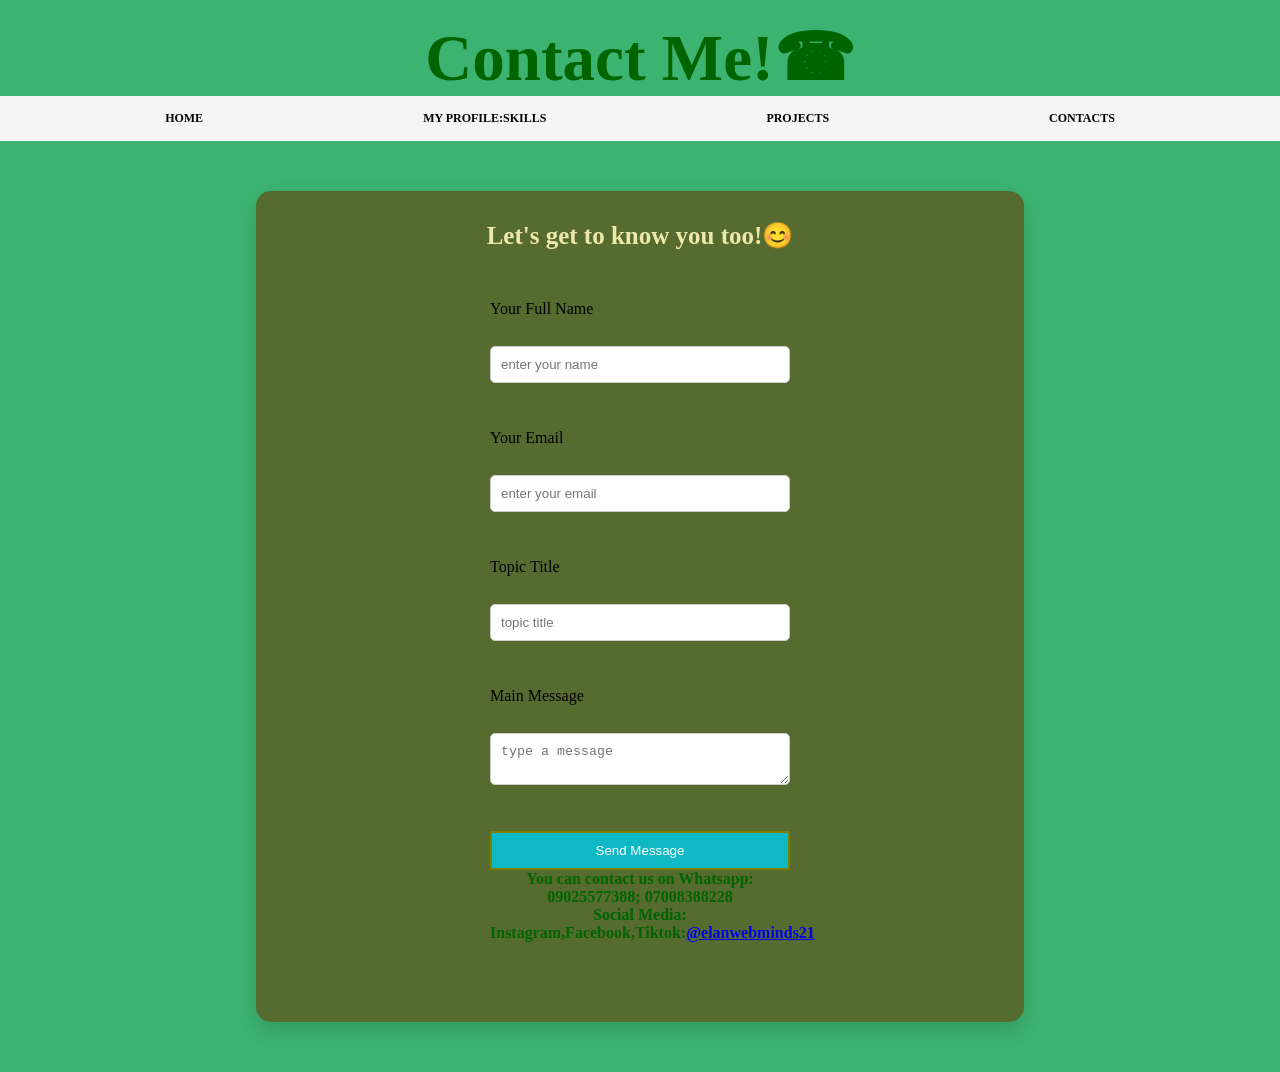
==== contact.html @ ccb928df "First commit" ====
<!DOCTYPE html
<html>
<head>
    <meta charset="UTF-8">
    <meta name="viewport" content="width=device-width, initial-scale=1.0">
<title>CONTACTS</title> 
<link rel="stylesheet" href="style.css">
</head>

<body>
    <h1>Contact Me!&#x260E;</h1>
   <nav>
    <a href="index.html" class="nav-btn">HOME</a>
    <a href="profile.html" class="nav-btn">MY PROFILE:SKILLS</a>
    <a href="projects.html" class="nav-btn">PROJECTS</a>
    <a href="contact.html" class="nav-btn">CONTACTS</a>
    </nav>
<div class="contact-box">
<h2>Let's get to know you too!&#128522;</h2>
<form>

<label> Your Full Name</label><br>
<input type="text" placeholder="enter your name"><br><br>

<label>Your Email</label><br>
<input type="email" placeholder="enter your email"><br><br>

<label>Topic Title</label><br>
<input type="text" placeholder="topic title"><br><br>

<label>Main Message</label><br>
<textarea placeholder="type a message"></textarea><br><br>

<button type="submit">Send Message</button>
<h4>You can contact us on Whatsapp: 09025577388; 07008388228</h4>
   <h4> Social Media: </h4>
   <h4>Instagram,Facebook,Tiktok:<a href="elanminds.html">@elanwebminds21</a>
   </h4>


</form>
</div>
---- style.css ----
* {
    margin: 0;
    padding: 0;
    box-sizing: border-box;
}

html,  body {
    margin: 0;
    padding: 0;
    width: 100%;
}

body {
    font-family: font-family: "Poppins", serif;
    background: mediumaquamarine;
}

/* NAV */
nav {
display: flex;
justify-content: center;
}


nav {
    background: whitesmoke;
    padding: 15px;
    text-align: right;
    font-size: 12px;
    width: 100vw;         
    position: relative;
    left: 50%;
    right: 50%;
    margin-left: -50vw;
    margin-right: -50vw;
}

nav a {
    color: rgb(0, 0, 0);
    margin: 0 110px;
    text-decoration:mediumspringgreen;
    font-weight: bold;
}

nav a:hover {
    color: palegoldenrod;
}
/* HOME */

.home {
    text-align: center;
    padding: 0px 20px 100px 20px;
}

.home h1 {
    font-size: 100px;
    color:darkgreen
    margin-top: 100px;

}

.home h2 {
    font-size: 100px;
    color: darkolivegreen;
}

/* PROFILE */
.profile-container {
    display: flex;
    justify-content: center;
    align-items: center;
    gap: 50px;
    padding: 70px;
}
h1{
    color:darkgreen
}
h2{
text-align: center;
color:darkgreen;
}
h3{text-align:center;
color:darkgreen;
}

.center-image {
display: block;
margin-left: auto;
margin-right: auto;
}

.profile-container img {
width: 200px;
height: 200px;
border-radius: 100%;
}

.profile-info {
    max-width: 200px;
}

.profile-info p {
    margin-bottom: 40px;
}

.profile-info ul {
    list-style-type: circle;
}
p{
    color:darkgreen;
}
/* PROJECTS */
.projects {
    display: flex;
    flex-wrap: wrap;
    justify-content: center;
    padding: 20px;
}

.projects img {
    width: 300px;
    margin: 15px;
    border-radius: 100px;
    transition: transform 1.0s;
}

 .project img {
transition: 0.3s;
}
.project img:hover {
transform: scale(1.1);
}
.projects p{
    text-align: center;
}

/* CONTACT */
h1 {
    text-align: center;
    color:darkgreen
}
h4 {
    text-align: center;
    color: darkgreen;
}
h2 {
    text-align: center;
    color: palegoldenrod;
}
form {
    display: flex;
    flex-direction: column;
    width: 300px;
    margin: 50px auto;
}

form input,
form textarea {
    margin: 10px 0;
    padding: 10px;
    border: 1px solid #ccc;
    border-radius: 5px;
}

form button {
    padding: 10px;
    border: 2px solid olive;
    background: #0eb8c4;
    color: white;
    cursor: pointer;
}

form button:hover {
    background: #1dc9cf;
}
body {
background-color: mediumseagreen;
font-family: "Poppins", serif;
}

.contact-box {
background-color: darkolivegreen;
width: 60%;
margin: 50px auto;
padding: 30px;
border-radius: 15px;
box-shadow: 0 8px 20px rgba(0,0,0,0.15);
}

/* HEADINGS */
h1 {
    text-align: center;
    margin-top: 20px;
    font-size: 65px
}
h2 {
        font-size: 25px;
        text-align: center;
    }

/* RESPONSE */
@media (max-width: 600px) {

    .profile-container {
        flex-direction: column;
        text-align: center;
    }

    .projects img {
        width: 100%;
    }

    form {
        width: 90%;
    }
    .home h1 {
        font-size: 50px;
    }
}
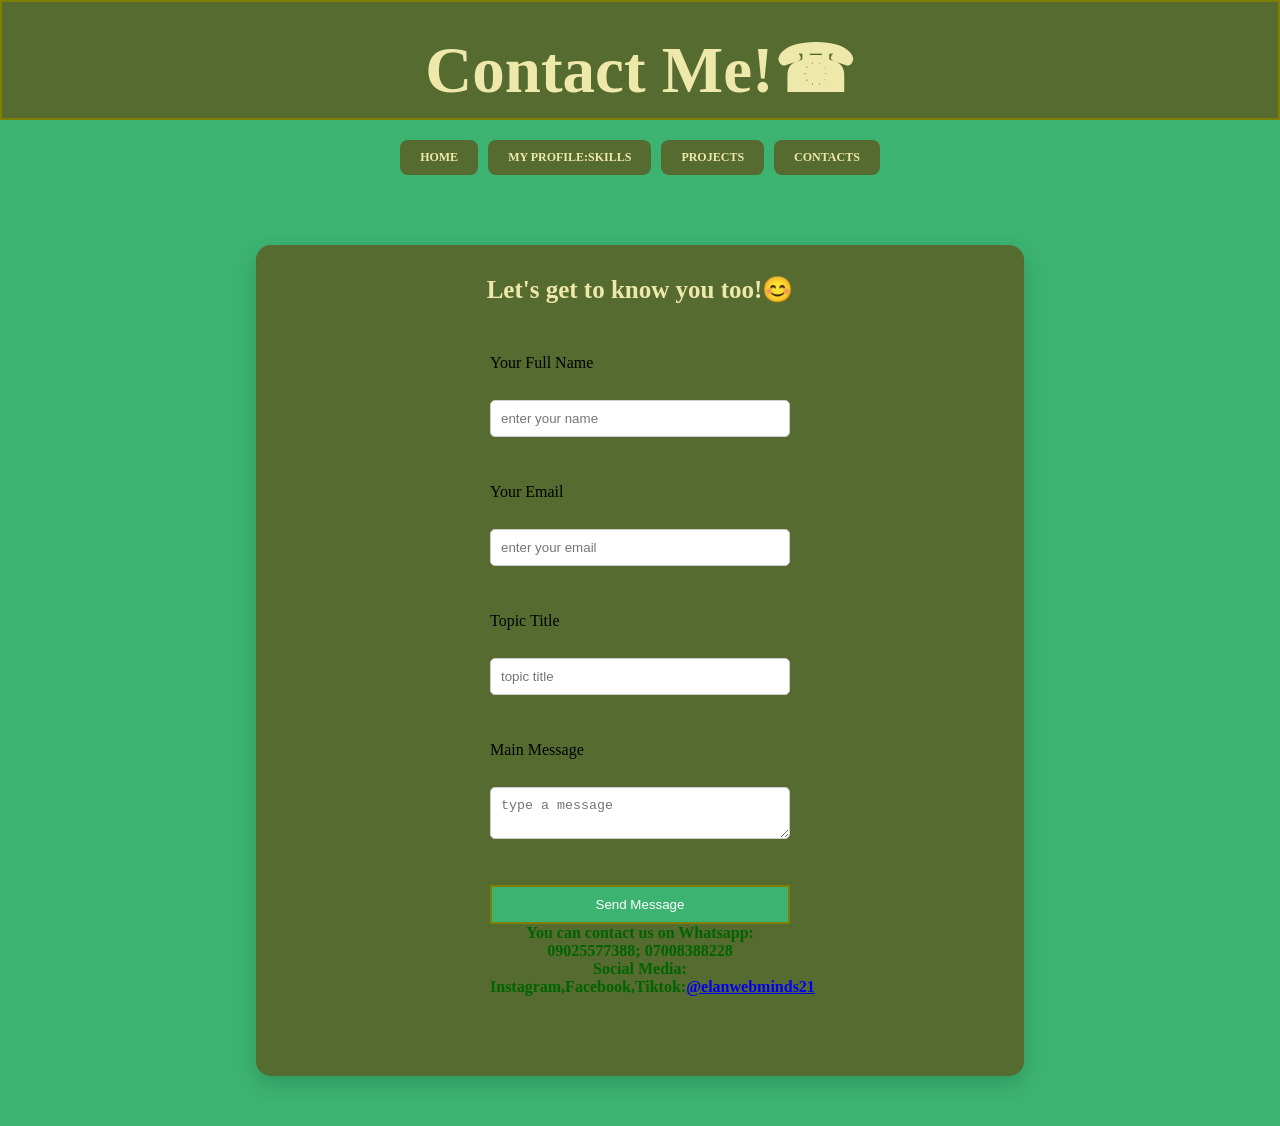
==== commit 88a35001: "Fourth commit" ====
--- a/contact.html
+++ b/contact.html
@@ -8,7 +8,8 @@
 </head>
 
 <body>
-    <h1>Contact Me!&#x260E;</h1>
+    <div class="title-box">
+    <h1>Contact Me!&#x260E;</h1></div>
    <nav>
     <a href="index.html" class="nav-btn">HOME</a>
     <a href="profile.html" class="nav-btn">MY PROFILE:SKILLS</a>
--- a/style.css
+++ b/style.css
@@ -9,10 +9,15 @@
     padding: 0;
     width: 100%;
 }
-
 body {
-    font-family: font-family: "Poppins", serif;
+    font-family: 'Poppins', serif;
     background: mediumaquamarine;
+}
+.title-box {
+background-color: darkolivegreen;
+color:palegoldenrod;
+ padding: 10px;
+    border: 2px solid olive;
 }
 
 /* NAV */
@@ -20,10 +25,25 @@
 display: flex;
 justify-content: center;
 }
-
-
+.nav-btn {
+background-color: darkolivegreen;
+color: palegoldenrod;
+padding: 10px 20px;
+text-decoration: none;
+border-radius: 8px;
+margin: 5px;
+display: inline-block;
+font-weight: bold;
+transition: 0.3s;
+}
+.nav-btn:hover {
+background-color: mediumspringgreen;
+color: darkolivegreen;}
+.nav-btn:hover{ 
+transform: scale(1.1)
+}
 nav {
-    background: whitesmoke;
+    background: mediumseagreen;
     padding: 15px;
     text-align: right;
     font-size: 12px;
@@ -47,6 +67,7 @@
 }
 /* HOME */
 
+
 .home {
     text-align: center;
     padding: 0px 20px 100px 20px;
@@ -54,9 +75,8 @@
 
 .home h1 {
     font-size: 100px;
-    color:darkgreen
+    color: palegoldenrod;
     margin-top: 100px;
-
 }
 
 .home h2 {
@@ -73,7 +93,7 @@
     padding: 70px;
 }
 h1{
-    color:darkgreen
+    color:palegoldenrod
 }
 h2{
 text-align: center;
@@ -87,12 +107,23 @@
 display: block;
 margin-left: auto;
 margin-right: auto;
-}
-
+max-width: 100%;
+height: auto;
+}
+.center-image {
+    width: 300px;
+    marin: 15px;
+    border-radius: 100px;
+    transition: transform 2.0s;
+max-width: 100%;
+height: auto;
+}
 .profile-container img {
 width: 200px;
 height: 200px;
 border-radius: 100%;
+max-width: 100%;
+height: auto;
 }
 
 .profile-info {
@@ -104,24 +135,32 @@
 }
 
 .profile-info ul {
-    list-style-type: circle;
+    list-style-type:circle;
 }
 p{
     color:darkgreen;
 }
 /* PROJECTS */
-.projects {
+.project h4{
+    text-align:left;
+    color:darkgreen
+}
+
+.project {
     display: flex;
     flex-wrap: wrap;
     justify-content: center;
-    padding: 20px;
-}
-
-.projects img {
+    padding: 40px;
+}
+
+.project img {
     width: 300px;
-    margin: 15px;
+    marin: 15px;
     border-radius: 100px;
-    transition: transform 1.0s;
+    transition: transform 2.0s;
+max-width: 100%;
+height: auto;
+
 }
 
  .project img {
@@ -137,7 +176,7 @@
 /* CONTACT */
 h1 {
     text-align: center;
-    color:darkgreen
+   color:palegoldenrod
 }
 h4 {
     text-align: center;
@@ -165,7 +204,7 @@
 form button {
     padding: 10px;
     border: 2px solid olive;
-    background: #0eb8c4;
+    background: mediumseagreen;
     color: white;
     cursor: pointer;
 }
